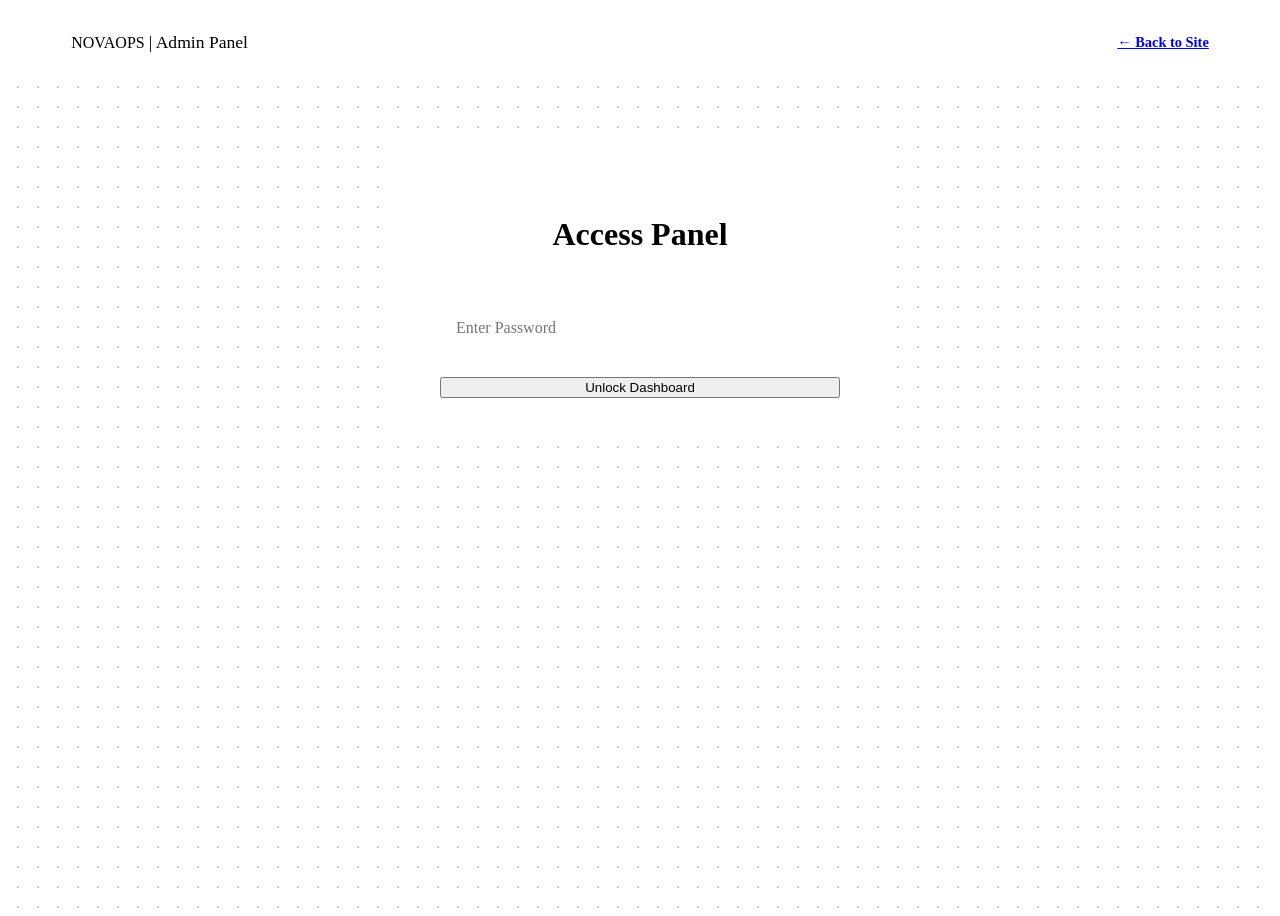
==== admin.html @ b9e1d3b5 "refactor: rebrand application from A4ANDOX to NovaOps" ====
<!DOCTYPE html>
<html lang="en">
<head>
    <meta charset="UTF-8">
    <meta name="viewport" content="width=device-width, initial-scale=1.0">
    <title>NovaOps | Admin Panel</title>
    <link rel="preconnect" href="https://fonts.googleapis.com">
    <link rel="preconnect" href="https://fonts.gstatic.com" crossorigin>
    <link href="https://fonts.googleapis.com/css2?family=DM+Serif+Display&family=Inter:wght@400;500;600;700&display=swap" rel="stylesheet">
    <link rel="stylesheet" href="style.css">
    <style>
        /* Admin specific layout styles overlaying style.css */
        body { display: flex; flex-direction: column; min-height: 100vh; }
        .admin-header { padding: 1.5rem 5%; border-bottom: 3px solid var(--border-dark); display: flex; justify-content: space-between; align-items: center; background-color: var(--bg-cream); }
        .admin-main { flex: 1; padding: 4rem 5%; display: flex; flex-direction: column; align-items: center; background-image: radial-gradient(#ccc 1px, transparent 1px); background-size: 20px 20px; }
        
        /* Login Box */
        .login-box { background: #fff; border: 3px solid var(--border-dark); box-shadow: 8px 8px 0px 0px var(--border-dark); padding: 3rem; width: 100%; max-width: 400px; text-align: center; }
        .login-box input { width: 100%; padding: 1rem; margin: 1.5rem 0; border: 2px solid var(--border-dark); font-family: var(--font-body); font-size: 1rem; outline: none; }
        .login-box input:focus { box-shadow: 4px 4px 0px 0px var(--accent-orange); }
        .error-msg { color: #E86343; font-size: 0.95rem; font-weight: bold; margin-top: 1rem; display: none; }
        
        /* Dashboard */
        .dashboard { width: 100%; max-width: 900px; display: none; }
        .submissions-grid { display: grid; gap: 1.5rem; margin-top: 2rem; }
        .sub-card { background: #fff; border: 3px solid var(--border-dark); padding: 2rem; box-shadow: 6px 6px 0px 0px var(--border-dark); }
        .sub-header { display: flex; justify-content: space-between; border-bottom: 2px dashed #ccc; padding-bottom: 0.5rem; margin-bottom: 1rem; font-size: 0.9rem; color: #555; }
        .sub-card h4 { font-size: 1.5rem; margin-bottom: 0.5rem; color: var(--accent-orange); font-family: var(--font-heading); }
    </style>
</head>
<body>

    <header class="admin-header">
        <div class="logo">NOVA<span class="text-orange">OPS</span> <span style="font-weight: 400; font-size: 1.1rem;">| Admin Panel</span></div>
        <a href="index.html" class="btn-secondary" style="font-size: 0.9rem; font-weight: bold;">← Back to Site</a>
    </header>

    <main class="admin-main">
        <div id="loginView" class="login-box">
            <h2 style="font-family: var(--font-heading); font-size: 2rem;">Access Panel</h2>
            <input type="password" id="adminPassword" placeholder="Enter Password">
            <button id="loginBtn" class="btn-primary" style="width: 100%;">Unlock Dashboard</button>
            <p id="errorMsg" class="error-msg">Incorrect Password.</p>
        </div>

        <div id="dashboardView" class="dashboard">
            <div style="display: flex; justify-content: space-between; align-items: center; flex-wrap: wrap; gap: 1rem;">
                <h2 style="font-family: var(--font-heading); font-size: 2.5rem;">Client Submissions</h2>
                <button id="clearDataBtn" class="btn-secondary" style="color: red; border: 2px solid red; padding: 0.5rem 1rem; background-color: #fff;">Clear All Data</button>
            </div>
            
            <div id="submissionsContainer" class="submissions-grid">
            </div>
        </div>
    </main>

    <script>
        // Admin Panel Logic
        const loginBtn = document.getElementById('loginBtn');
        const passInput = document.getElementById('adminPassword');
        const errorMsg = document.getElementById('errorMsg');
        const loginView = document.getElementById('loginView');
        const dashboardView = document.getElementById('dashboardView');
        const container = document.getElementById('submissionsContainer');
        const clearBtn = document.getElementById('clearDataBtn');

        // Allow pressing "Enter" to login
        passInput.addEventListener('keypress', function(e) {
            if (e.key === 'Enter') loginBtn.click();
        });

        loginBtn.addEventListener('click', () => {
            if (passInput.value === 'Admin@123') {
                loginView.style.display = 'none';
                dashboardView.style.display = 'block';
                loadSubmissions();
            } else {
                errorMsg.style.display = 'block';
            }
        });

        function loadSubmissions() {
            const novaData = JSON.parse(localStorage.getItem('novaSubmissions')) || [];
            const legacyData = JSON.parse(localStorage.getItem('a4Submissions')) || [];
            const data = [...novaData, ...legacyData];
            container.innerHTML = ''; // Clear current display

            if (data.length === 0) {
                container.innerHTML = '<p style="text-align: center; font-size: 1.2rem; margin-top: 2rem;">No project inquiries yet. Test the transmission form on the homepage!</p>';
                return;
            }

            // Loop backwards to show the newest messages first
            for (let i = data.length - 1; i >= 0; i--) {
                const sub = data[i];
                const card = document.createElement('div');
                card.className = 'sub-card';
                card.innerHTML = `
                    <div class="sub-header">
                        <span>Submitted: ${sub.date}</span>
                    </div>
                    <h4>${sub.name}</h4>
                    <p style="margin-bottom: 1rem;"><strong>Email:</strong> <a href="mailto:${sub.email}" class="text-orange" style="font-weight: 600;">${sub.email}</a></p>
                    <div style="padding: 1rem; background: var(--bg-cream); border: 2px solid var(--border-dark); font-family: var(--font-body);">
                        ${sub.message}
                    </div>
                `;
                container.appendChild(card);
            }
        }

        clearBtn.addEventListener('click', () => {
            if(confirm('Are you absolutely sure you want to delete all form submissions? This cannot be undone.')) {
                localStorage.removeItem('novaSubmissions');
                localStorage.removeItem('a4Submissions');
                loadSubmissions(); // Reload the empty state
            }
        });
    </script>
</body>
</html>
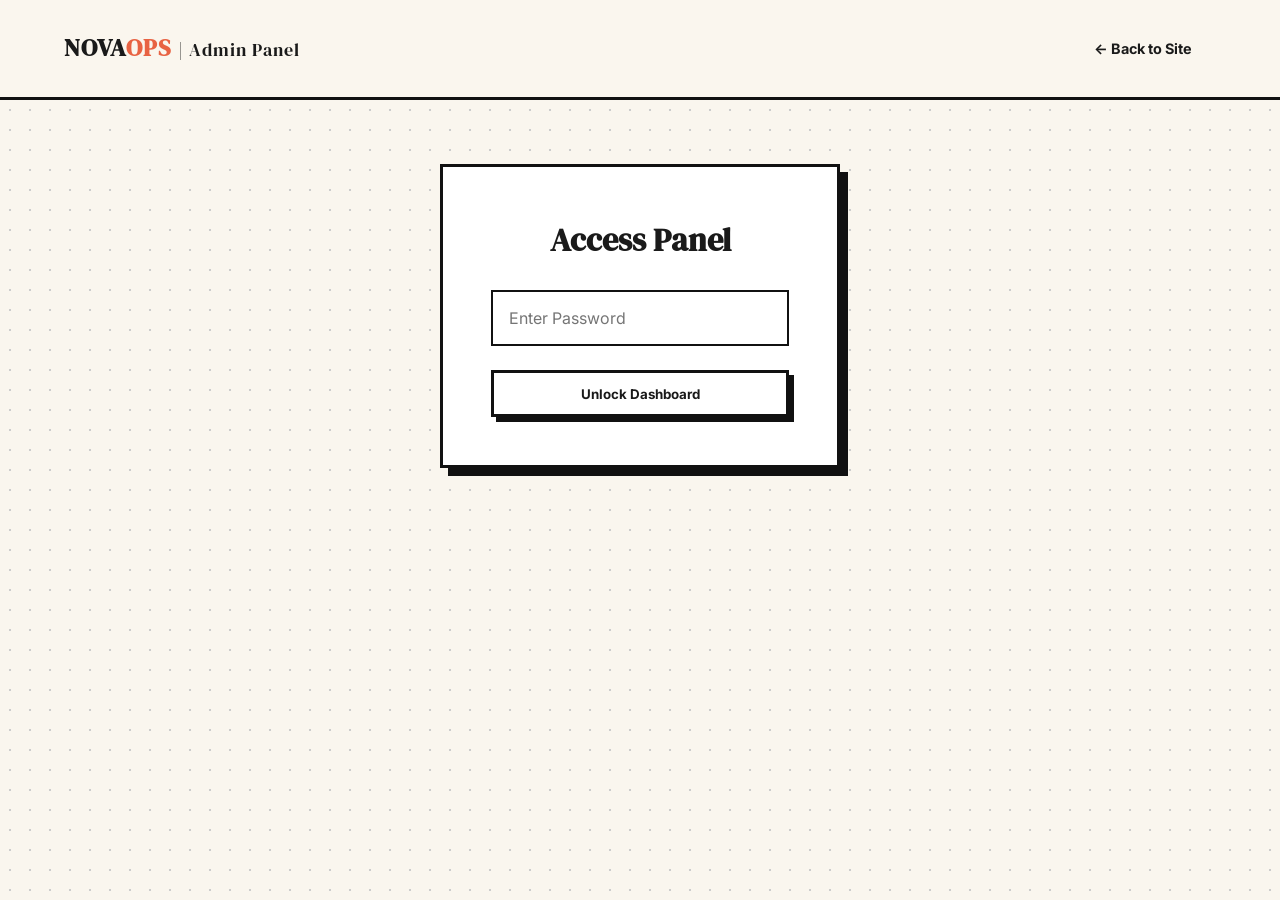
==== commit c9c21d8b: "refactor: format HTML and CSS in admin and index pages" ====
--- a/admin.html
+++ b/admin.html
@@ -1,37 +1,120 @@
 <!DOCTYPE html>
 <html lang="en">
+
 <head>
     <meta charset="UTF-8">
     <meta name="viewport" content="width=device-width, initial-scale=1.0">
     <title>NovaOps | Admin Panel</title>
     <link rel="preconnect" href="https://fonts.googleapis.com">
     <link rel="preconnect" href="https://fonts.gstatic.com" crossorigin>
-    <link href="https://fonts.googleapis.com/css2?family=DM+Serif+Display&family=Inter:wght@400;500;600;700&display=swap" rel="stylesheet">
+    <link
+        href="https://fonts.googleapis.com/css2?family=DM+Serif+Display&family=Inter:wght@400;500;600;700&display=swap"
+        rel="stylesheet">
     <link rel="stylesheet" href="style.css">
     <style>
         /* Admin specific layout styles overlaying style.css */
-        body { display: flex; flex-direction: column; min-height: 100vh; }
-        .admin-header { padding: 1.5rem 5%; border-bottom: 3px solid var(--border-dark); display: flex; justify-content: space-between; align-items: center; background-color: var(--bg-cream); }
-        .admin-main { flex: 1; padding: 4rem 5%; display: flex; flex-direction: column; align-items: center; background-image: radial-gradient(#ccc 1px, transparent 1px); background-size: 20px 20px; }
-        
+        body {
+            display: flex;
+            flex-direction: column;
+            min-height: 100vh;
+        }
+
+        .admin-header {
+            padding: 1.5rem 5%;
+            border-bottom: 3px solid var(--border-dark);
+            display: flex;
+            justify-content: space-between;
+            align-items: center;
+            background-color: var(--bg-cream);
+        }
+
+        .admin-main {
+            flex: 1;
+            padding: 4rem 5%;
+            display: flex;
+            flex-direction: column;
+            align-items: center;
+            background-image: radial-gradient(#ccc 1px, transparent 1px);
+            background-size: 20px 20px;
+        }
+
         /* Login Box */
-        .login-box { background: #fff; border: 3px solid var(--border-dark); box-shadow: 8px 8px 0px 0px var(--border-dark); padding: 3rem; width: 100%; max-width: 400px; text-align: center; }
-        .login-box input { width: 100%; padding: 1rem; margin: 1.5rem 0; border: 2px solid var(--border-dark); font-family: var(--font-body); font-size: 1rem; outline: none; }
-        .login-box input:focus { box-shadow: 4px 4px 0px 0px var(--accent-orange); }
-        .error-msg { color: #E86343; font-size: 0.95rem; font-weight: bold; margin-top: 1rem; display: none; }
-        
+        .login-box {
+            background: #fff;
+            border: 3px solid var(--border-dark);
+            box-shadow: 8px 8px 0px 0px var(--border-dark);
+            padding: 3rem;
+            width: 100%;
+            max-width: 400px;
+            text-align: center;
+        }
+
+        .login-box input {
+            width: 100%;
+            padding: 1rem;
+            margin: 1.5rem 0;
+            border: 2px solid var(--border-dark);
+            font-family: var(--font-body);
+            font-size: 1rem;
+            outline: none;
+        }
+
+        .login-box input:focus {
+            box-shadow: 4px 4px 0px 0px var(--accent-orange);
+        }
+
+        .error-msg {
+            color: #E86343;
+            font-size: 0.95rem;
+            font-weight: bold;
+            margin-top: 1rem;
+            display: none;
+        }
+
         /* Dashboard */
-        .dashboard { width: 100%; max-width: 900px; display: none; }
-        .submissions-grid { display: grid; gap: 1.5rem; margin-top: 2rem; }
-        .sub-card { background: #fff; border: 3px solid var(--border-dark); padding: 2rem; box-shadow: 6px 6px 0px 0px var(--border-dark); }
-        .sub-header { display: flex; justify-content: space-between; border-bottom: 2px dashed #ccc; padding-bottom: 0.5rem; margin-bottom: 1rem; font-size: 0.9rem; color: #555; }
-        .sub-card h4 { font-size: 1.5rem; margin-bottom: 0.5rem; color: var(--accent-orange); font-family: var(--font-heading); }
+        .dashboard {
+            width: 100%;
+            max-width: 900px;
+            display: none;
+        }
+
+        .submissions-grid {
+            display: grid;
+            gap: 1.5rem;
+            margin-top: 2rem;
+        }
+
+        .sub-card {
+            background: #fff;
+            border: 3px solid var(--border-dark);
+            padding: 2rem;
+            box-shadow: 6px 6px 0px 0px var(--border-dark);
+        }
+
+        .sub-header {
+            display: flex;
+            justify-content: space-between;
+            border-bottom: 2px dashed #ccc;
+            padding-bottom: 0.5rem;
+            margin-bottom: 1rem;
+            font-size: 0.9rem;
+            color: #555;
+        }
+
+        .sub-card h4 {
+            font-size: 1.5rem;
+            margin-bottom: 0.5rem;
+            color: var(--accent-orange);
+            font-family: var(--font-heading);
+        }
     </style>
 </head>
+
 <body>
 
     <header class="admin-header">
-        <div class="logo">NOVA<span class="text-orange">OPS</span> <span style="font-weight: 400; font-size: 1.1rem;">| Admin Panel</span></div>
+        <div class="logo">NOVA<span class="text-orange">OPS</span> <span style="font-weight: 400; font-size: 1.1rem;">|
+                Admin Panel</span></div>
         <a href="index.html" class="btn-secondary" style="font-size: 0.9rem; font-weight: bold;">← Back to Site</a>
     </header>
 
@@ -44,11 +127,14 @@
         </div>
 
         <div id="dashboardView" class="dashboard">
-            <div style="display: flex; justify-content: space-between; align-items: center; flex-wrap: wrap; gap: 1rem;">
+            <div
+                style="display: flex; justify-content: space-between; align-items: center; flex-wrap: wrap; gap: 1rem;">
                 <h2 style="font-family: var(--font-heading); font-size: 2.5rem;">Client Submissions</h2>
-                <button id="clearDataBtn" class="btn-secondary" style="color: red; border: 2px solid red; padding: 0.5rem 1rem; background-color: #fff;">Clear All Data</button>
+                <button id="clearDataBtn" class="btn-secondary"
+                    style="color: red; border: 2px solid red; padding: 0.5rem 1rem; background-color: #fff;">Clear All
+                    Data</button>
             </div>
-            
+
             <div id="submissionsContainer" class="submissions-grid">
             </div>
         </div>
@@ -65,7 +151,7 @@
         const clearBtn = document.getElementById('clearDataBtn');
 
         // Allow pressing "Enter" to login
-        passInput.addEventListener('keypress', function(e) {
+        passInput.addEventListener('keypress', function (e) {
             if (e.key === 'Enter') loginBtn.click();
         });
 
@@ -110,7 +196,7 @@
         }
 
         clearBtn.addEventListener('click', () => {
-            if(confirm('Are you absolutely sure you want to delete all form submissions? This cannot be undone.')) {
+            if (confirm('Are you absolutely sure you want to delete all form submissions? This cannot be undone.')) {
                 localStorage.removeItem('novaSubmissions');
                 localStorage.removeItem('a4Submissions');
                 loadSubmissions(); // Reload the empty state
@@ -118,4 +204,5 @@
         });
     </script>
 </body>
+
 </html>
--- a/style.css
+++ b/style.css
@@ -0,0 +1,1019 @@
+/* Base Variables & Reset */
+:root {
+    --bg-cream: #FAF6EE;
+    --text-black: #1A1A1A;
+    --accent-orange: #E86343;
+    --border-dark: #111111;
+    --font-heading: 'DM Serif Display', serif;
+    --font-body: 'Inter', sans-serif;
+    --font-mono: 'Courier New', Courier, monospace;
+}
+
+* {
+    margin: 0;
+    padding: 0;
+    box-sizing: border-box;
+    cursor: none;
+    /* Hides default cursor for our custom one */
+}
+
+html {
+    scroll-behavior: smooth;
+}
+
+body {
+    background-color: var(--bg-cream);
+    color: var(--text-black);
+    font-family: var(--font-body);
+    line-height: 1.6;
+    overflow-x: hidden;
+    position: relative;
+}
+
+/* --- CREATIVE TOUCHES --- */
+
+.noise-overlay {
+    position: fixed;
+    top: 0;
+    left: 0;
+    width: 100vw;
+    height: 100vh;
+    pointer-events: none;
+    z-index: 9999;
+    opacity: 0.04;
+    background-image: url("data:image/svg+xml,%3Csvg viewBox='0 0 200 200' xmlns='http://www.w3.org/2000/svg'%3E%3Cfilter id='noiseFilter'%3E%3CfeTurbulence type='fractalNoise' baseFrequency='0.65' numOctaves='3' stitchTiles='stitch'/%3E%3C/filter%3E%3Crect width='100%25' height='100%25' filter='url(%23noiseFilter)'/%3E%3C/svg%3E");
+}
+
+@media (pointer: fine) {
+    .custom-cursor {
+        width: 20px;
+        height: 20px;
+        background-color: var(--accent-orange);
+        border: 2px solid var(--border-dark);
+        border-radius: 50%;
+        position: fixed;
+        pointer-events: none;
+        z-index: 10000;
+        transform: translate(-50%, -50%);
+        transition: transform 0.1s ease, background-color 0.2s;
+        mix-blend-mode: difference;
+    }
+
+    a:hover~.custom-cursor,
+    button:hover~.custom-cursor,
+    input:hover~.custom-cursor,
+    textarea:hover~.custom-cursor {
+        transform: translate(-50%, -50%) scale(1.5);
+        background-color: #fff;
+    }
+}
+
+@media (pointer: coarse) {
+    * {
+        cursor: auto;
+    }
+
+    .custom-cursor {
+        display: none;
+    }
+}
+
+.relative-z {
+    position: relative;
+    z-index: 10;
+}
+
+h1,
+h2,
+h3,
+.logo,
+.footer-logo,
+.terminal-heading {
+    font-family: var(--font-heading);
+}
+
+.text-orange {
+    color: var(--accent-orange);
+}
+
+/* Navigation */
+.navbar {
+    display: flex;
+    justify-content: space-between;
+    align-items: center;
+    padding: 1.5rem 5%;
+    border-bottom: 3px solid var(--border-dark);
+    background-color: var(--bg-cream);
+    position: sticky;
+    top: 0;
+    z-index: 100;
+}
+
+.logo {
+    font-size: 1.5rem;
+    font-weight: bold;
+    letter-spacing: 1px;
+}
+
+.logo-icon {
+    color: var(--accent-orange);
+}
+
+.nav-links {
+    list-style: none;
+    display: flex;
+    gap: 2rem;
+}
+
+.nav-links a {
+    text-decoration: none;
+    color: var(--text-black);
+    font-weight: 600;
+    font-size: 0.95rem;
+    transition: color 0.2s;
+}
+
+.nav-links a:hover {
+    color: var(--accent-orange);
+}
+
+/* Buttons (Neo-Brutalist) */
+.btn-primary,
+.btn-secondary {
+    padding: 0.8rem 1.5rem;
+    font-weight: 700;
+    font-family: var(--font-body);
+    text-decoration: none;
+    display: inline-block;
+    transition: transform 0.1s ease, box-shadow 0.1s ease;
+}
+
+.btn-primary {
+    background-color: #fff;
+    color: var(--text-black);
+    border: 3px solid var(--border-dark);
+    box-shadow: 5px 5px 0px 0px var(--border-dark);
+}
+
+.btn-primary:active {
+    transform: translate(5px, 5px);
+    box-shadow: 0px 0px 0px 0px var(--border-dark);
+}
+
+.btn-secondary {
+    background: transparent;
+    border: none;
+    font-size: 1rem;
+    color: var(--text-black);
+}
+
+.btn-secondary:hover {
+    text-decoration: underline;
+    text-decoration-color: var(--accent-orange);
+    text-decoration-thickness: 3px;
+    text-underline-offset: 4px;
+}
+
+/* --- HERO SPLIT LAYOUT --- */
+.hero {
+    padding: 6rem 5% 6rem;
+    border-bottom: 3px solid var(--border-dark);
+    background-image: radial-gradient(#ccc 1px, transparent 1px);
+    background-size: 20px 20px;
+    display: flex;
+    align-items: center;
+    justify-content: space-between;
+    gap: 4rem;
+    min-height: 80vh;
+}
+
+.hero-content {
+    flex: 1;
+    max-width: 750px;
+}
+
+.status-badge {
+    display: inline-flex;
+    align-items: center;
+    gap: 0.5rem;
+    padding: 0.5rem 1rem;
+    border: 2px solid var(--border-dark);
+    border-radius: 50px;
+    font-size: 0.85rem;
+    font-weight: 600;
+    background-color: #fff;
+    margin-bottom: 2rem;
+    box-shadow: 3px 3px 0 0 var(--border-dark);
+}
+
+.pulse-indicator {
+    width: 10px;
+    height: 10px;
+    background-color: var(--accent-orange);
+    border-radius: 50%;
+    animation: pulse 2s infinite;
+}
+
+@keyframes pulse {
+    0% {
+        box-shadow: 0 0 0 0 rgba(232, 99, 67, 0.7);
+    }
+
+    70% {
+        box-shadow: 0 0 0 10px rgba(232, 99, 67, 0);
+    }
+
+    100% {
+        box-shadow: 0 0 0 0 rgba(232, 99, 67, 0);
+    }
+}
+
+.hero-title {
+    font-size: clamp(3.5rem, 6vw, 6rem);
+    line-height: 1.05;
+    margin-bottom: 1.5rem;
+}
+
+.highlight-stroke {
+    position: relative;
+    display: inline-block;
+}
+
+.highlight-stroke::after {
+    content: '';
+    position: absolute;
+    bottom: 10px;
+    left: 0;
+    width: 100%;
+    height: 8px;
+    background-color: var(--text-black);
+    z-index: -1;
+}
+
+.hero-subtitle {
+    font-size: 1.2rem;
+    color: #333;
+    margin-bottom: 2.5rem;
+    max-width: 600px;
+}
+
+.hero-ctas {
+    display: flex;
+    gap: 1.5rem;
+    align-items: center;
+}
+
+/* Hero Visual Layout */
+.hero-visual {
+    flex: 0.8;
+    position: relative;
+    display: flex;
+    justify-content: center;
+    align-items: center;
+}
+
+/* --- ARCHITECTURE STACK --- */
+.how-to-work {
+    padding: 8rem 5%;
+    background-color: #fff;
+    border-bottom: 3px solid var(--border-dark);
+}
+
+.section-header-centered {
+    text-align: center;
+    max-width: 700px;
+    margin: 0 auto 4rem;
+}
+
+.how-to-work .section-title {
+    font-size: 3.5rem;
+    margin-bottom: 1rem;
+}
+
+.how-to-work .section-subtitle {
+    font-size: 1.1rem;
+    color: #444;
+}
+
+.architecture-stack {
+    display: flex;
+    flex-direction: column;
+    gap: 0;
+    max-width: 800px;
+    margin: 0 auto;
+}
+
+.stack-item {
+    display: flex;
+    border: 3px solid var(--border-dark);
+    background-color: var(--bg-cream);
+    padding: 2.5rem;
+    align-items: flex-start;
+    margin-bottom: -15px;
+    position: relative;
+    box-shadow: 8px 8px 0px 0px var(--border-dark);
+    transition: transform 0.3s ease;
+}
+
+.stack-item:hover {
+    transform: translateX(10px);
+    z-index: 5;
+    background-color: #fff;
+}
+
+.stack-number {
+    font-family: var(--font-heading);
+    font-size: 3.5rem;
+    color: var(--accent-orange);
+    line-height: 1;
+    margin-right: 2rem;
+    border-right: 3px solid var(--border-dark);
+    padding-right: 1.5rem;
+}
+
+.stack-title {
+    font-size: 1.4rem;
+    margin-bottom: 0.5rem;
+    border-bottom: 2px solid var(--border-dark);
+    display: inline-block;
+    padding-bottom: 0.2rem;
+}
+
+/* --- BENTO GRID SERVICES --- */
+.services {
+    padding: 8rem 5%;
+    overflow: hidden;
+    background-color: var(--bg-cream);
+    border-bottom: 3px solid var(--border-dark);
+}
+
+.services-header {
+    text-align: center;
+    margin-bottom: 5rem;
+    width: 100%;
+}
+
+.services-main-title {
+    font-size: clamp(3.5rem, 6vw, 5.5rem);
+    font-family: var(--font-heading);
+    color: var(--accent-orange);
+    line-height: 1.1;
+}
+
+.bento-grid {
+    display: grid;
+    grid-template-columns: repeat(3, 1fr);
+    grid-auto-rows: minmax(280px, auto);
+    gap: 1.5rem;
+    max-width: 1200px;
+    margin: 0 auto;
+}
+
+.service-card {
+    border: 3px solid var(--border-dark);
+    padding: 2.5rem;
+    background-color: #fff;
+    box-shadow: 6px 6px 0px 0px var(--border-dark);
+    display: flex;
+    flex-direction: column;
+    justify-content: space-between;
+    transition: box-shadow 0.3s ease, transform 0.3s ease;
+    position: relative;
+    overflow: hidden;
+}
+
+.service-card:hover {
+    transform: translate(-4px, -4px) !important;
+    box-shadow: 12px 12px 0px 0px var(--border-dark);
+}
+
+.card-icon {
+    font-size: 2.5rem;
+    margin-bottom: 2rem;
+    position: relative;
+    z-index: 2;
+}
+
+.card-content {
+    position: relative;
+    z-index: 2;
+}
+
+.card-content h3 {
+    font-size: 1.5rem;
+    margin-bottom: 1rem;
+    color: var(--accent-orange);
+    font-family: var(--font-heading);
+}
+
+/* The Black Box Fix */
+.bento-featured {
+    grid-column: span 2;
+    grid-row: span 2;
+    background-color: var(--border-dark);
+    color: #fff;
+    justify-content: center;
+    align-items: center;
+    text-align: center;
+}
+
+.bento-featured .featured-content {
+    position: relative;
+    z-index: 2;
+    max-width: 85%;
+}
+
+.bento-featured .huge-icon {
+    font-size: 5rem;
+    margin-bottom: 1.5rem;
+    line-height: 1;
+}
+
+.bento-featured h3 {
+    color: var(--accent-orange);
+    font-size: 2.5rem;
+    margin-bottom: 1rem;
+    font-family: var(--font-heading);
+}
+
+.bento-featured p {
+    font-size: 1.15rem;
+    color: #ddd;
+}
+
+.glow-orb {
+    position: absolute;
+    top: 50%;
+    left: 50%;
+    transform: translate(-50%, -50%);
+    width: 400px;
+    height: 400px;
+    background: radial-gradient(circle, rgba(232, 99, 67, 0.15) 0%, rgba(0, 0, 0, 0) 70%);
+    z-index: 1;
+    pointer-events: none;
+}
+
+.bento-tall {
+    grid-row: span 2;
+    background-color: var(--accent-orange);
+    color: #fff;
+}
+
+.bento-tall h3 {
+    color: var(--border-dark);
+    border-bottom: 2px solid var(--border-dark);
+    padding-bottom: 1rem;
+}
+
+.bento-wide {
+    grid-column: span 2;
+}
+
+/* --- NEW: PORTFOLIO / PROJECTS SECTION --- */
+.portfolio-section {
+    padding: 8rem 5%;
+    background-color: #fff;
+    border-bottom: 3px solid var(--border-dark);
+}
+
+.portfolio-section .section-title {
+    font-size: 3.5rem;
+    margin-bottom: 1rem;
+}
+
+.portfolio-section .section-subtitle {
+    font-size: 1.1rem;
+    color: #444;
+    margin-bottom: 4rem;
+}
+
+.project-grid {
+    display: grid;
+    grid-template-columns: repeat(auto-fit, minmax(300px, 1fr));
+    gap: 2rem;
+    max-width: 1200px;
+    margin: 0 auto;
+}
+
+.project-card {
+    border: 3px solid var(--border-dark);
+    padding: 2.5rem;
+    background-color: var(--bg-cream);
+    box-shadow: 6px 6px 0px 0px var(--border-dark);
+    display: flex;
+    flex-direction: column;
+    transition: transform 0.2s ease, box-shadow 0.2s ease, background-color 0.2s ease;
+}
+
+.project-card:hover {
+    transform: translate(-4px, -4px);
+    box-shadow: 10px 10px 0px 0px var(--border-dark);
+    background-color: #fff;
+}
+
+.project-tech {
+    font-family: var(--font-mono);
+    font-size: 0.85rem;
+    color: var(--accent-orange);
+    font-weight: bold;
+    margin-bottom: 1.5rem;
+    text-transform: uppercase;
+    letter-spacing: 1px;
+    border-bottom: 2px dashed #ccc;
+    padding-bottom: 0.8rem;
+}
+
+.project-title {
+    font-family: var(--font-heading);
+    font-size: 2rem;
+    margin-bottom: 1rem;
+    color: var(--text-black);
+    line-height: 1.1;
+}
+
+.project-desc {
+    font-size: 1.05rem;
+    color: #444;
+    flex-grow: 1;
+}
+
+/* --- TERMINAL CONTACT FORM --- */
+.contact-form-section {
+    padding: 8rem 5%;
+    display: flex;
+    justify-content: center;
+    background-image: radial-gradient(#ccc 1px, transparent 1px);
+    background-size: 20px 20px;
+    border-top: 3px solid var(--border-dark);
+}
+
+.terminal-container {
+    width: 100%;
+    max-width: 750px;
+    border: 3px solid var(--border-dark);
+    box-shadow: 12px 12px 0px 0px var(--border-dark);
+    background-color: #fff;
+    display: flex;
+    flex-direction: column;
+}
+
+.terminal-header {
+    background-color: var(--border-dark);
+    color: var(--bg-cream);
+    padding: 0.8rem 1.5rem;
+    display: flex;
+    align-items: center;
+    border-bottom: 3px solid var(--border-dark);
+}
+
+.terminal-buttons {
+    display: flex;
+    gap: 8px;
+    margin-right: 1.5rem;
+}
+
+.t-btn {
+    width: 14px;
+    height: 14px;
+    border-radius: 50%;
+    border: 2px solid var(--bg-cream);
+}
+
+.t-btn.close {
+    background-color: var(--accent-orange);
+}
+
+.t-btn.min {
+    background-color: transparent;
+}
+
+.t-btn.max {
+    background-color: #fff;
+}
+
+.terminal-title {
+    font-family: var(--font-mono);
+    font-size: 0.9rem;
+    opacity: 0.8;
+}
+
+.terminal-body {
+    padding: 3.5rem;
+    background-color: var(--bg-cream);
+}
+
+.terminal-heading {
+    font-size: 3rem;
+    margin-bottom: 0.5rem;
+}
+
+.terminal-sub {
+    font-family: var(--font-mono);
+    font-size: 1rem;
+    margin-bottom: 2.5rem;
+    color: #555;
+}
+
+.code-style-form {
+    display: flex;
+    flex-direction: column;
+    gap: 2rem;
+}
+
+.input-group {
+    display: flex;
+    flex-direction: column;
+    gap: 0.5rem;
+}
+
+.code-style-form label {
+    font-family: var(--font-mono);
+    font-weight: bold;
+    color: var(--text-black);
+    font-size: 1.1rem;
+}
+
+.code-style-form input,
+.code-style-form textarea {
+    width: 100%;
+    padding: 1rem;
+    font-family: var(--font-mono);
+    font-size: 1rem;
+    background-color: #fff;
+    border: 2px solid var(--border-dark);
+    color: var(--text-black);
+    outline: none;
+    box-shadow: inset 4px 4px 0px 0px rgba(0, 0, 0, 0.05);
+    transition: border-color 0.2s;
+}
+
+.code-style-form input:focus,
+.code-style-form textarea:focus {
+    border-color: var(--accent-orange);
+    box-shadow: 4px 4px 0px 0px var(--accent-orange);
+}
+
+.run-command-btn {
+    align-self: flex-start;
+    font-family: var(--font-mono);
+    text-transform: uppercase;
+    letter-spacing: 1px;
+}
+
+/* Success Toast */
+.success-toast {
+    position: fixed;
+    bottom: -100px;
+    left: 50%;
+    transform: translateX(-50%);
+    background-color: var(--border-dark);
+    color: #fff;
+    border: 3px solid var(--accent-orange);
+    box-shadow: 6px 6px 0px 0px var(--accent-orange);
+    padding: 1rem 2rem;
+    font-family: var(--font-mono);
+    font-weight: bold;
+    display: flex;
+    align-items: center;
+    gap: 0.5rem;
+    z-index: 1000;
+    transition: bottom 0.5s cubic-bezier(0.175, 0.885, 0.32, 1.275);
+}
+
+.success-toast.show {
+    bottom: 40px;
+}
+
+/* Footer */
+.site-footer {
+    background-color: var(--border-dark);
+    color: var(--bg-cream);
+    padding: 5rem 5% 2rem;
+    text-align: center;
+}
+
+.footer-content {
+    margin-bottom: 3rem;
+    padding-bottom: 3rem;
+    border-bottom: 2px dashed #444;
+    display: flex;
+    flex-direction: column;
+    align-items: center;
+    gap: 1.5rem;
+}
+
+.footer-logo {
+    font-size: 3rem;
+    color: var(--bg-cream);
+    letter-spacing: 2px;
+}
+
+.terminal-font {
+    font-family: var(--font-mono);
+}
+
+.contact-details p {
+    margin-bottom: 0.5rem;
+    color: #aaa;
+    font-size: 1rem;
+}
+
+.copyright {
+    font-size: 0.9rem;
+    color: #777;
+    font-family: var(--font-mono);
+}
+
+.admin-link {
+    color: var(--accent-orange);
+    text-decoration: none;
+    font-weight: bold;
+}
+
+.admin-link:hover {
+    text-decoration: underline;
+}
+
+/* Scroll Animations */
+.animate-on-scroll {
+    opacity: 0;
+    transform: translateY(40px);
+    transition: opacity 0.8s ease-out, transform 0.8s ease-out;
+}
+
+.animate-on-scroll.is-visible {
+    opacity: 1;
+    transform: translateY(0);
+}
+
+/* --- FOOLPROOF MOBILE FIX FOR SERVICES AND LAYOUT --- */
+@media (max-width: 900px) {
+    .hero {
+        flex-direction: column;
+        text-align: center;
+        padding-top: 4rem;
+    }
+
+    .hero-ctas {
+        justify-content: center;
+    }
+
+    .services {
+        padding: 5rem 5%;
+    }
+
+    .services-main-title {
+        font-size: 3rem;
+        margin-bottom: 3rem;
+    }
+
+    /* Forces grid into a strict, unbreakable column on mobile */
+    .bento-grid {
+        display: flex;
+        flex-direction: column;
+        gap: 1.5rem;
+    }
+
+    .service-card {
+        width: 100%;
+        padding: 2rem;
+        grid-column: auto !important;
+        grid-row: auto !important;
+    }
+
+    /* Resize giant black box for mobile */
+    .bento-featured h3 {
+        font-size: 2rem;
+    }
+
+    .bento-featured .huge-icon {
+        font-size: 3.5rem;
+        margin-bottom: 1rem;
+    }
+
+    .bento-featured .featured-content {
+        max-width: 100%;
+    }
+
+    /* Fix project section spacing on mobile */
+    .portfolio-section {
+        padding: 5rem 5%;
+    }
+
+    .project-card {
+        padding: 1.5rem;
+    }
+}
+
+@media (max-width: 768px) {
+    .nav-links {
+        display: none;
+    }
+
+    .stack-item {
+        flex-direction: column;
+        margin-bottom: 1rem;
+        padding: 1.5rem;
+        box-shadow: 4px 4px 0px 0px var(--border-dark);
+    }
+
+    .stack-number {
+        border-right: none;
+        border-bottom: 3px solid var(--border-dark);
+        padding-right: 0;
+        padding-bottom: 0.5rem;
+        margin-bottom: 1rem;
+        margin-right: 0;
+        width: 100%;
+    }
+
+    .terminal-body {
+        padding: 1.5rem;
+    }
+
+    .terminal-heading {
+        font-size: 2rem;
+    }
+}
+
+/* --- SYSTEM BOOT LOADER --- */
+.a4-loader {
+    position: fixed;
+    top: 0;
+    left: 0;
+    width: 100vw;
+    height: 100vh;
+    background-color: var(--bg-cream);
+    background-image: radial-gradient(#ccc 1px, transparent 1px);
+    background-size: 20px 20px;
+    z-index: 99999;
+    /* Keeps it above the custom cursor and noise */
+    display: flex;
+    justify-content: center;
+    align-items: center;
+    transition: transform 0.8s cubic-bezier(0.77, 0, 0.175, 1), opacity 0.5s ease;
+}
+
+.loader-terminal {
+    max-width: 500px;
+    transform: translateY(0);
+    animation: slightFloat 3s ease-in-out infinite;
+}
+
+.loader-terminal .terminal-body {
+    padding: 2.5rem;
+    font-weight: bold;
+    color: var(--text-black);
+}
+
+.loading-dots::after {
+    content: '.';
+    animation: dots 1.5s steps(4, end) infinite;
+}
+
+@keyframes dots {
+
+    0%,
+    20% {
+        content: '';
+    }
+
+    40% {
+        content: '.';
+    }
+
+    60% {
+        content: '..';
+    }
+
+    80%,
+    100% {
+        content: '...';
+    }
+}
+
+.progress-bar-container {
+    width: 100%;
+    height: 24px;
+    border: 3px solid var(--border-dark);
+    margin: 1.5rem 0;
+    padding: 2px;
+    background-color: #fff;
+}
+
+.progress-bar {
+    height: 100%;
+    width: 0%;
+    background-color: var(--accent-orange);
+    animation: loadProgress 2s ease-out forwards;
+}
+
+@keyframes loadProgress {
+    0% {
+        width: 0%;
+    }
+
+    40% {
+        width: 45%;
+    }
+
+    70% {
+        width: 80%;
+    }
+
+    100% {
+        width: 100%;
+    }
+}
+
+#loader-status {
+    opacity: 0;
+    color: var(--accent-orange);
+    animation: showStatus 0.1s forwards 2s;
+    /* Shows up when progress bar hits 100% */
+}
+
+@keyframes showStatus {
+    to {
+        opacity: 1;
+    }
+}
+
+@keyframes slightFloat {
+
+    0%,
+    100% {
+        transform: translateY(0);
+    }
+
+    50% {
+        transform: translateY(-10px);
+    }
+}
+
+/* The class JS will add to slide the loader out of the way */
+.a4-loader.hidden {
+    transform: translateY(-100vh);
+    pointer-events: none;
+}
+
+/* --- HERO TERMINAL ADDITIONS --- */
+.hero-terminal {
+    transform: rotate(2deg);
+    /* Gives it that brutalist, slightly off-axis look */
+    transition: transform 0.3s ease, box-shadow 0.3s ease;
+    width: 100%;
+}
+
+.hero-terminal:hover {
+    transform: rotate(0deg) translateY(-5px);
+    box-shadow: 16px 16px 0px 0px var(--accent-orange);
+}
+
+.hero-terminal .terminal-body {
+    padding: 2.5rem;
+    background-color: var(--bg-cream);
+}
+
+.code-line {
+    margin-bottom: 0.8rem;
+    font-size: 1.1rem;
+    color: #444;
+}
+
+/* Blinking cursor effect for the last line */
+.blink-cursor::after {
+    content: '';
+    display: inline-block;
+    width: 10px;
+    height: 1.1rem;
+    background-color: var(--accent-orange);
+    vertical-align: text-bottom;
+    margin-left: 5px;
+    animation: blink 1s step-end infinite;
+}
+
+@keyframes blink {
+
+    0%,
+    100% {
+        opacity: 1;
+    }
+
+    50% {
+        opacity: 0;
+    }
+}
+
+/* Ensure it stacks nicely on mobile */
+@media (max-width: 900px) {
+    .hero-visual {
+        display: flex;
+        width: 100%;
+        margin-top: 2rem;
+    }
+
+    .hero-terminal {
+        transform: rotate(0deg);
+    }
+}
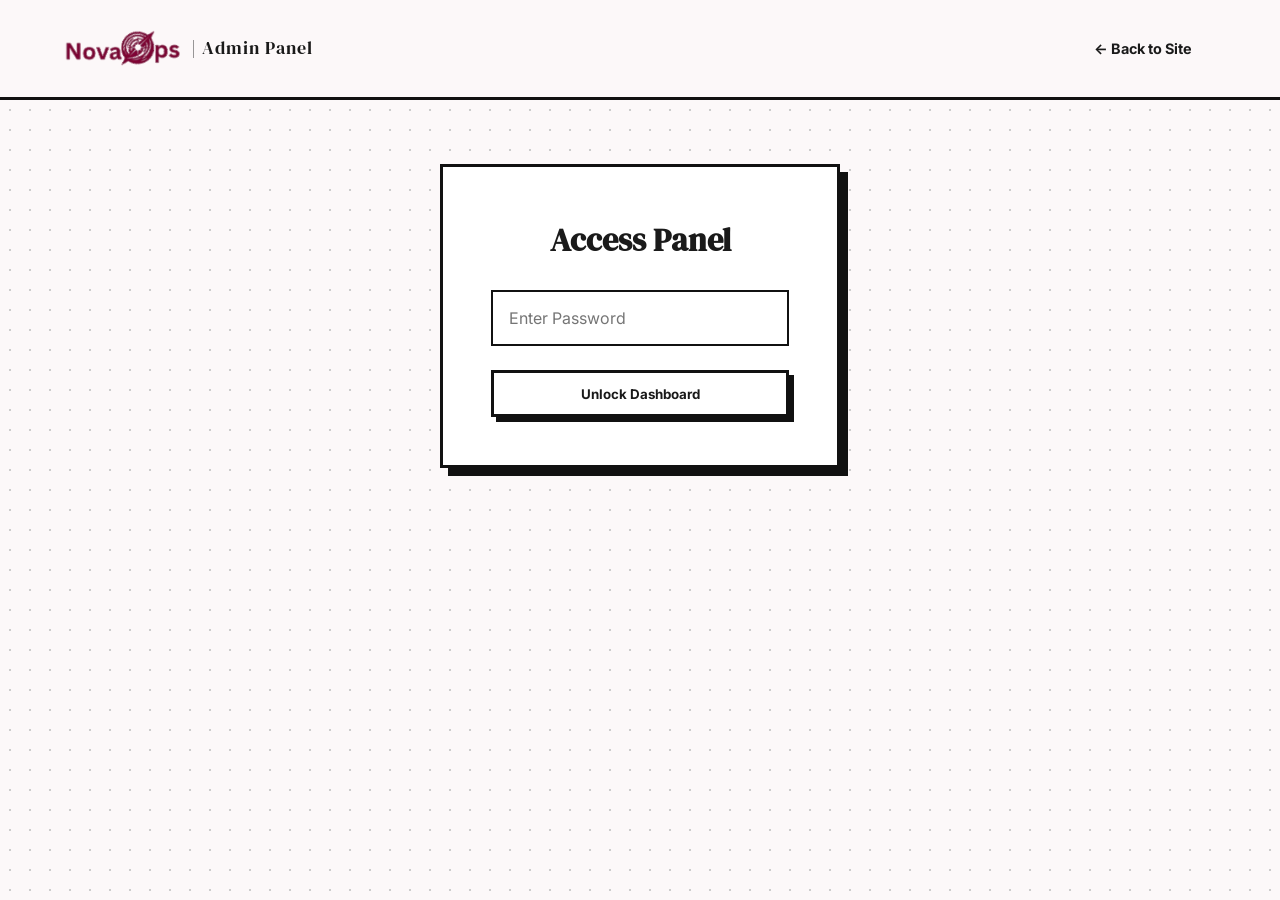
==== commit 28c10dbf: "feat: add branding assets, custom logos, and update project portfolio content" ====
--- a/admin.html
+++ b/admin.html
@@ -5,6 +5,9 @@
     <meta charset="UTF-8">
     <meta name="viewport" content="width=device-width, initial-scale=1.0">
     <title>NovaOps | Admin Panel</title>
+    <meta name="theme-color" content="#7D0433">
+    <link rel="icon" type="image/png" href="assets/favicon.png">
+    <link rel="apple-touch-icon" href="assets/apple-touch-icon.png">
     <link rel="preconnect" href="https://fonts.googleapis.com">
     <link rel="preconnect" href="https://fonts.gstatic.com" crossorigin>
     <link
@@ -64,7 +67,7 @@
         }
 
         .error-msg {
-            color: #E86343;
+            color: var(--accent-orange);
             font-size: 0.95rem;
             font-weight: bold;
             margin-top: 1rem;
@@ -113,8 +116,12 @@
 <body>
 
     <header class="admin-header">
-        <div class="logo">NOVA<span class="text-orange">OPS</span> <span style="font-weight: 400; font-size: 1.1rem;">|
-                Admin Panel</span></div>
+        <div class="logo">
+            <a href="index.html" class="logo-link">
+                <img src="assets/logo.png" alt="NovaOps Logo" class="nav-logo-img">
+            </a>
+            <span style="font-weight: 400; font-size: 1.1rem;">| Admin Panel</span>
+        </div>
         <a href="index.html" class="btn-secondary" style="font-size: 0.9rem; font-weight: bold;">← Back to Site</a>
     </header>
 
--- a/style.css
+++ b/style.css
@@ -1,8 +1,9 @@
 /* Base Variables & Reset */
 :root {
-    --bg-cream: #FAF6EE;
+    --bg-cream: #FCF8F9;
     --text-black: #1A1A1A;
-    --accent-orange: #E86343;
+    --accent-orange: #7D0433;
+    --accent-light: #E85D88;
     --border-dark: #111111;
     --font-heading: 'DM Serif Display', serif;
     --font-body: 'Inter', sans-serif;
@@ -113,6 +114,28 @@
     font-size: 1.5rem;
     font-weight: bold;
     letter-spacing: 1px;
+    display: flex;
+    align-items: center;
+    gap: 0.6rem;
+}
+
+.logo-link {
+    display: inline-flex;
+    align-items: center;
+    text-decoration: none;
+}
+
+.nav-logo-img {
+    height: 38px;
+    width: auto;
+    display: block;
+}
+
+.footer-logo-img {
+    height: 52px;
+    width: auto;
+    display: block;
+    filter: brightness(0) invert(1);
 }
 
 .logo-icon {
@@ -216,15 +239,15 @@
 
 @keyframes pulse {
     0% {
-        box-shadow: 0 0 0 0 rgba(232, 99, 67, 0.7);
+        box-shadow: 0 0 0 0 rgba(125, 4, 51, 0.7);
     }
 
     70% {
-        box-shadow: 0 0 0 10px rgba(232, 99, 67, 0);
+        box-shadow: 0 0 0 10px rgba(125, 4, 51, 0);
     }
 
     100% {
-        box-shadow: 0 0 0 0 rgba(232, 99, 67, 0);
+        box-shadow: 0 0 0 0 rgba(125, 4, 51, 0);
     }
 }
 
@@ -430,7 +453,7 @@
 }
 
 .bento-featured h3 {
-    color: var(--accent-orange);
+    color: var(--accent-light);
     font-size: 2.5rem;
     margin-bottom: 1rem;
     font-family: var(--font-heading);
@@ -448,7 +471,7 @@
     transform: translate(-50%, -50%);
     width: 400px;
     height: 400px;
-    background: radial-gradient(circle, rgba(232, 99, 67, 0.15) 0%, rgba(0, 0, 0, 0) 70%);
+    background: radial-gradient(circle, rgba(125, 4, 51, 0.25) 0%, rgba(0, 0, 0, 0) 70%);
     z-index: 1;
     pointer-events: none;
 }
@@ -460,8 +483,8 @@
 }
 
 .bento-tall h3 {
-    color: var(--border-dark);
-    border-bottom: 2px solid var(--border-dark);
+    color: #fff;
+    border-bottom: 2px solid rgba(255, 255, 255, 0.35);
     padding-bottom: 1rem;
 }
 
@@ -725,7 +748,7 @@
 }
 
 .admin-link {
-    color: var(--accent-orange);
+    color: var(--accent-light);
     text-decoration: none;
     font-weight: bold;
 }
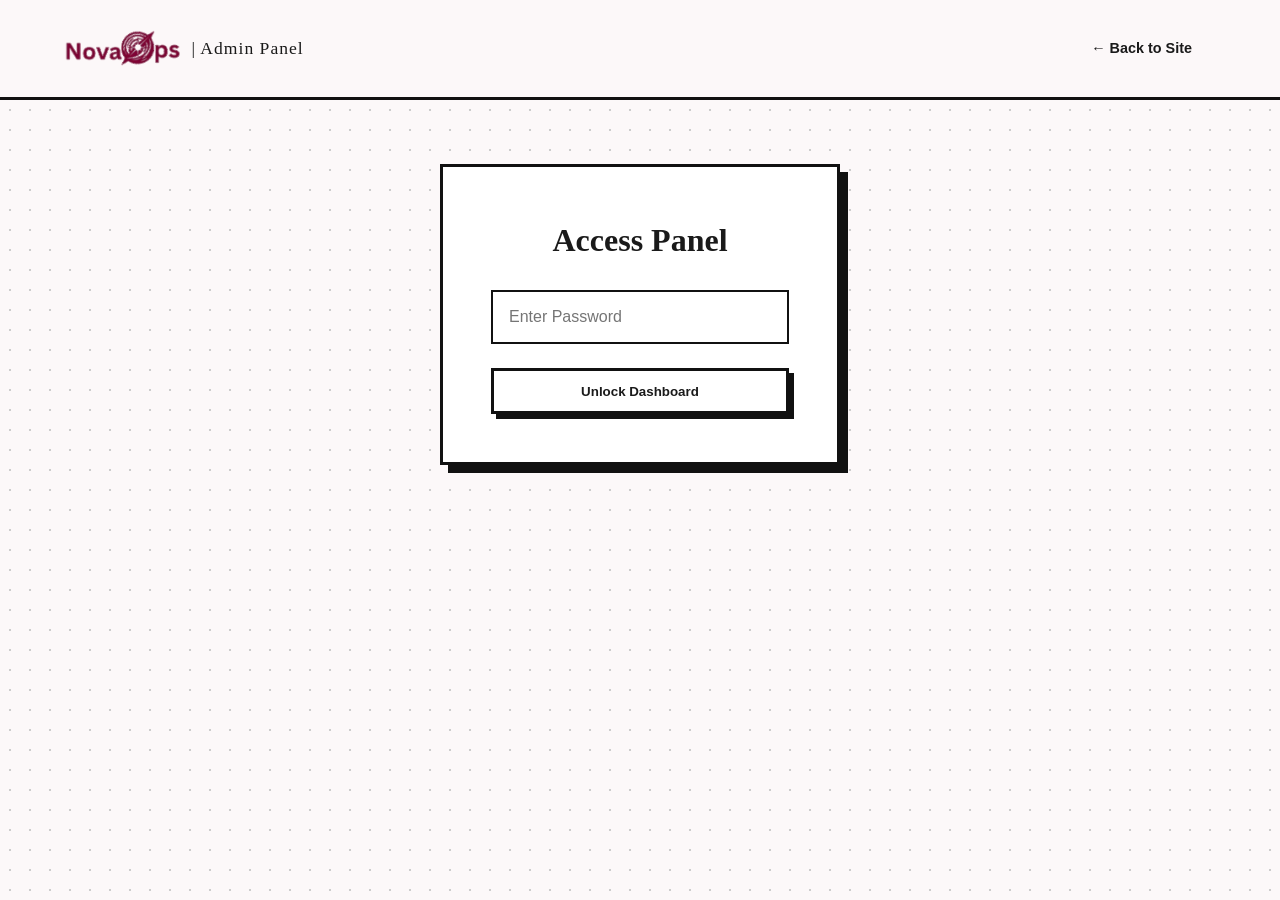
==== commit ac91b95f: "feat: enhance admin panel security with hashing, rate limiting, and XSS prevention" ====
--- a/admin.html
+++ b/admin.html
@@ -4,6 +4,9 @@
 <head>
     <meta charset="UTF-8">
     <meta name="viewport" content="width=device-width, initial-scale=1.0">
+    <meta http-equiv="X-Content-Type-Options" content="nosniff">
+    <meta name="referrer" content="strict-origin-when-cross-origin">
+    <meta http-equiv="Content-Security-Policy" content="default-src 'self'; script-src 'self' 'unsafe-inline'; style-src 'self' 'unsafe-inline' https://fonts.googleapis.com; font-src 'self' https://fonts.gstatic.com data:; img-src 'self' data: https:; base-uri 'self';">
     <title>NovaOps | Admin Panel</title>
     <meta name="theme-color" content="#7D0433">
     <link rel="icon" type="image/png" href="assets/favicon.png">
@@ -15,6 +18,19 @@
         rel="stylesheet">
     <link rel="stylesheet" href="style.css">
     <style>
+        /* Restore normal visible cursors for admin panel */
+        *, *::before, *::after {
+            cursor: auto !important;
+        }
+
+        button, a, .btn-primary, .btn-secondary, input[type="submit"] {
+            cursor: pointer !important;
+        }
+
+        input, textarea {
+            cursor: text !important;
+        }
+
         /* Admin specific layout styles overlaying style.css */
         body {
             display: flex;
@@ -137,9 +153,12 @@
             <div
                 style="display: flex; justify-content: space-between; align-items: center; flex-wrap: wrap; gap: 1rem;">
                 <h2 style="font-family: var(--font-heading); font-size: 2.5rem;">Client Submissions</h2>
-                <button id="clearDataBtn" class="btn-secondary"
-                    style="color: red; border: 2px solid red; padding: 0.5rem 1rem; background-color: #fff;">Clear All
-                    Data</button>
+                <div style="display: flex; gap: 0.8rem; flex-wrap: wrap;">
+                    <button id="logoutBtn" class="btn-secondary" style="border: 2px solid var(--border-dark); padding: 0.5rem 1rem; background-color: #fff;">Lock Session</button>
+                    <button id="clearDataBtn" class="btn-secondary"
+                        style="color: red; border: 2px solid red; padding: 0.5rem 1rem; background-color: #fff;">Clear All
+                        Data</button>
+                </div>
             </div>
 
             <div id="submissionsContainer" class="submissions-grid">
@@ -148,7 +167,11 @@
     </main>
 
     <script>
-        // Admin Panel Logic
+        // Salted cryptographic hash of the admin password (SHA-256)
+        // Eliminates plaintext passwords from client source code
+        const SALT = "novaops_secure_salt_2026_";
+        const TARGET_HASH = "ea3b337fa33325d408334c691d152da1998db16cefd3d7af2ff9675bdc5ba544";
+
         const loginBtn = document.getElementById('loginBtn');
         const passInput = document.getElementById('adminPassword');
         const errorMsg = document.getElementById('errorMsg');
@@ -156,30 +179,98 @@
         const dashboardView = document.getElementById('dashboardView');
         const container = document.getElementById('submissionsContainer');
         const clearBtn = document.getElementById('clearDataBtn');
+        const logoutBtn = document.getElementById('logoutBtn');
+
+        let failedAttempts = 0;
+        let lockoutTimer = null;
+
+        // Hash function using browser-native Web Crypto API
+        async function sha256(str) {
+            const buffer = new TextEncoder().encode(str);
+            const digest = await crypto.subtle.digest('SHA-256', buffer);
+            return Array.from(new Uint8Array(digest))
+                .map(b => b.toString(16).padStart(2, '0'))
+                .join('');
+        }
+
+        // Check if session is already authenticated
+        if (sessionStorage.getItem('nova_admin_auth') === 'true') {
+            loginView.style.display = 'none';
+            dashboardView.style.display = 'block';
+            loadSubmissions();
+        }
 
         // Allow pressing "Enter" to login
         passInput.addEventListener('keypress', function (e) {
             if (e.key === 'Enter') loginBtn.click();
         });
 
-        loginBtn.addEventListener('click', () => {
-            if (passInput.value === 'Admin@123') {
+        loginBtn.addEventListener('click', async () => {
+            if (lockoutTimer) return;
+
+            const enteredPass = passInput.value;
+            if (!enteredPass) return;
+
+            const computedHash = await sha256(SALT + enteredPass);
+
+            if (computedHash === TARGET_HASH) {
+                failedAttempts = 0;
+                sessionStorage.setItem('nova_admin_auth', 'true');
                 loginView.style.display = 'none';
                 dashboardView.style.display = 'block';
+                passInput.value = '';
+                errorMsg.style.display = 'none';
                 loadSubmissions();
             } else {
-                errorMsg.style.display = 'block';
+                failedAttempts++;
+                passInput.value = '';
+                if (failedAttempts >= 5) {
+                    let secondsLeft = 30;
+                    loginBtn.disabled = true;
+                    passInput.disabled = true;
+                    errorMsg.style.display = 'block';
+                    errorMsg.textContent = `Too many attempts. Locked for ${secondsLeft}s.`;
+
+                    lockoutTimer = setInterval(() => {
+                        secondsLeft--;
+                        if (secondsLeft <= 0) {
+                            clearInterval(lockoutTimer);
+                            lockoutTimer = null;
+                            failedAttempts = 0;
+                            loginBtn.disabled = false;
+                            passInput.disabled = false;
+                            errorMsg.textContent = 'Incorrect Password.';
+                            errorMsg.style.display = 'none';
+                        } else {
+                            errorMsg.textContent = `Too many attempts. Locked for ${secondsLeft}s.`;
+                        }
+                    }, 1000);
+                } else {
+                    errorMsg.style.display = 'block';
+                    errorMsg.textContent = `Incorrect Password. (${5 - failedAttempts} attempts remaining)`;
+                }
             }
         });
 
+        logoutBtn.addEventListener('click', () => {
+            sessionStorage.removeItem('nova_admin_auth');
+            dashboardView.style.display = 'none';
+            loginView.style.display = 'block';
+            container.innerHTML = '';
+        });
+
+        // XSS-Safe Submissions Rendering using strict DOM nodes (no innerHTML injection)
         function loadSubmissions() {
             const novaData = JSON.parse(localStorage.getItem('novaSubmissions')) || [];
             const legacyData = JSON.parse(localStorage.getItem('a4Submissions')) || [];
             const data = [...novaData, ...legacyData];
-            container.innerHTML = ''; // Clear current display
+            container.innerHTML = '';
 
             if (data.length === 0) {
-                container.innerHTML = '<p style="text-align: center; font-size: 1.2rem; margin-top: 2rem;">No project inquiries yet. Test the transmission form on the homepage!</p>';
+                const emptyMsg = document.createElement('p');
+                emptyMsg.style.cssText = 'text-align: center; font-size: 1.2rem; margin-top: 2rem;';
+                emptyMsg.textContent = 'No project inquiries yet. Test the transmission form on the homepage!';
+                container.appendChild(emptyMsg);
                 return;
             }
 
@@ -188,16 +279,43 @@
                 const sub = data[i];
                 const card = document.createElement('div');
                 card.className = 'sub-card';
-                card.innerHTML = `
-                    <div class="sub-header">
-                        <span>Submitted: ${sub.date}</span>
-                    </div>
-                    <h4>${sub.name}</h4>
-                    <p style="margin-bottom: 1rem;"><strong>Email:</strong> <a href="mailto:${sub.email}" class="text-orange" style="font-weight: 600;">${sub.email}</a></p>
-                    <div style="padding: 1rem; background: var(--bg-cream); border: 2px solid var(--border-dark); font-family: var(--font-body);">
-                        ${sub.message}
-                    </div>
-                `;
+
+                const subHeader = document.createElement('div');
+                subHeader.className = 'sub-header';
+                const dateSpan = document.createElement('span');
+                dateSpan.textContent = 'Submitted: ' + (sub.date || 'N/A');
+                subHeader.appendChild(dateSpan);
+                card.appendChild(subHeader);
+
+                const nameHeader = document.createElement('h4');
+                nameHeader.textContent = sub.name || 'Anonymous';
+                card.appendChild(nameHeader);
+
+                const emailP = document.createElement('p');
+                emailP.style.marginBottom = '1rem';
+                const emailStrong = document.createElement('strong');
+                emailStrong.textContent = 'Email: ';
+                emailP.appendChild(emailStrong);
+
+                const emailLink = document.createElement('a');
+                const safeEmail = String(sub.email || '').trim();
+                // Validate email to prevent javascript: pseudo-protocol injection
+                if (/^[^\s@]+@[^\s@]+\.[^\s@]+$/.test(safeEmail)) {
+                    emailLink.href = 'mailto:' + encodeURIComponent(safeEmail);
+                } else {
+                    emailLink.href = '#';
+                }
+                emailLink.className = 'text-orange';
+                emailLink.style.fontWeight = '600';
+                emailLink.textContent = safeEmail;
+                emailP.appendChild(emailLink);
+                card.appendChild(emailP);
+
+                const msgBox = document.createElement('div');
+                msgBox.style.cssText = 'padding: 1rem; background: var(--bg-cream); border: 2px solid var(--border-dark); font-family: var(--font-body); white-space: pre-wrap; word-break: break-word;';
+                msgBox.textContent = sub.message || '';
+                card.appendChild(msgBox);
+
                 container.appendChild(card);
             }
         }
@@ -206,7 +324,7 @@
             if (confirm('Are you absolutely sure you want to delete all form submissions? This cannot be undone.')) {
                 localStorage.removeItem('novaSubmissions');
                 localStorage.removeItem('a4Submissions');
-                loadSubmissions(); // Reload the empty state
+                loadSubmissions();
             }
         });
     </script>
